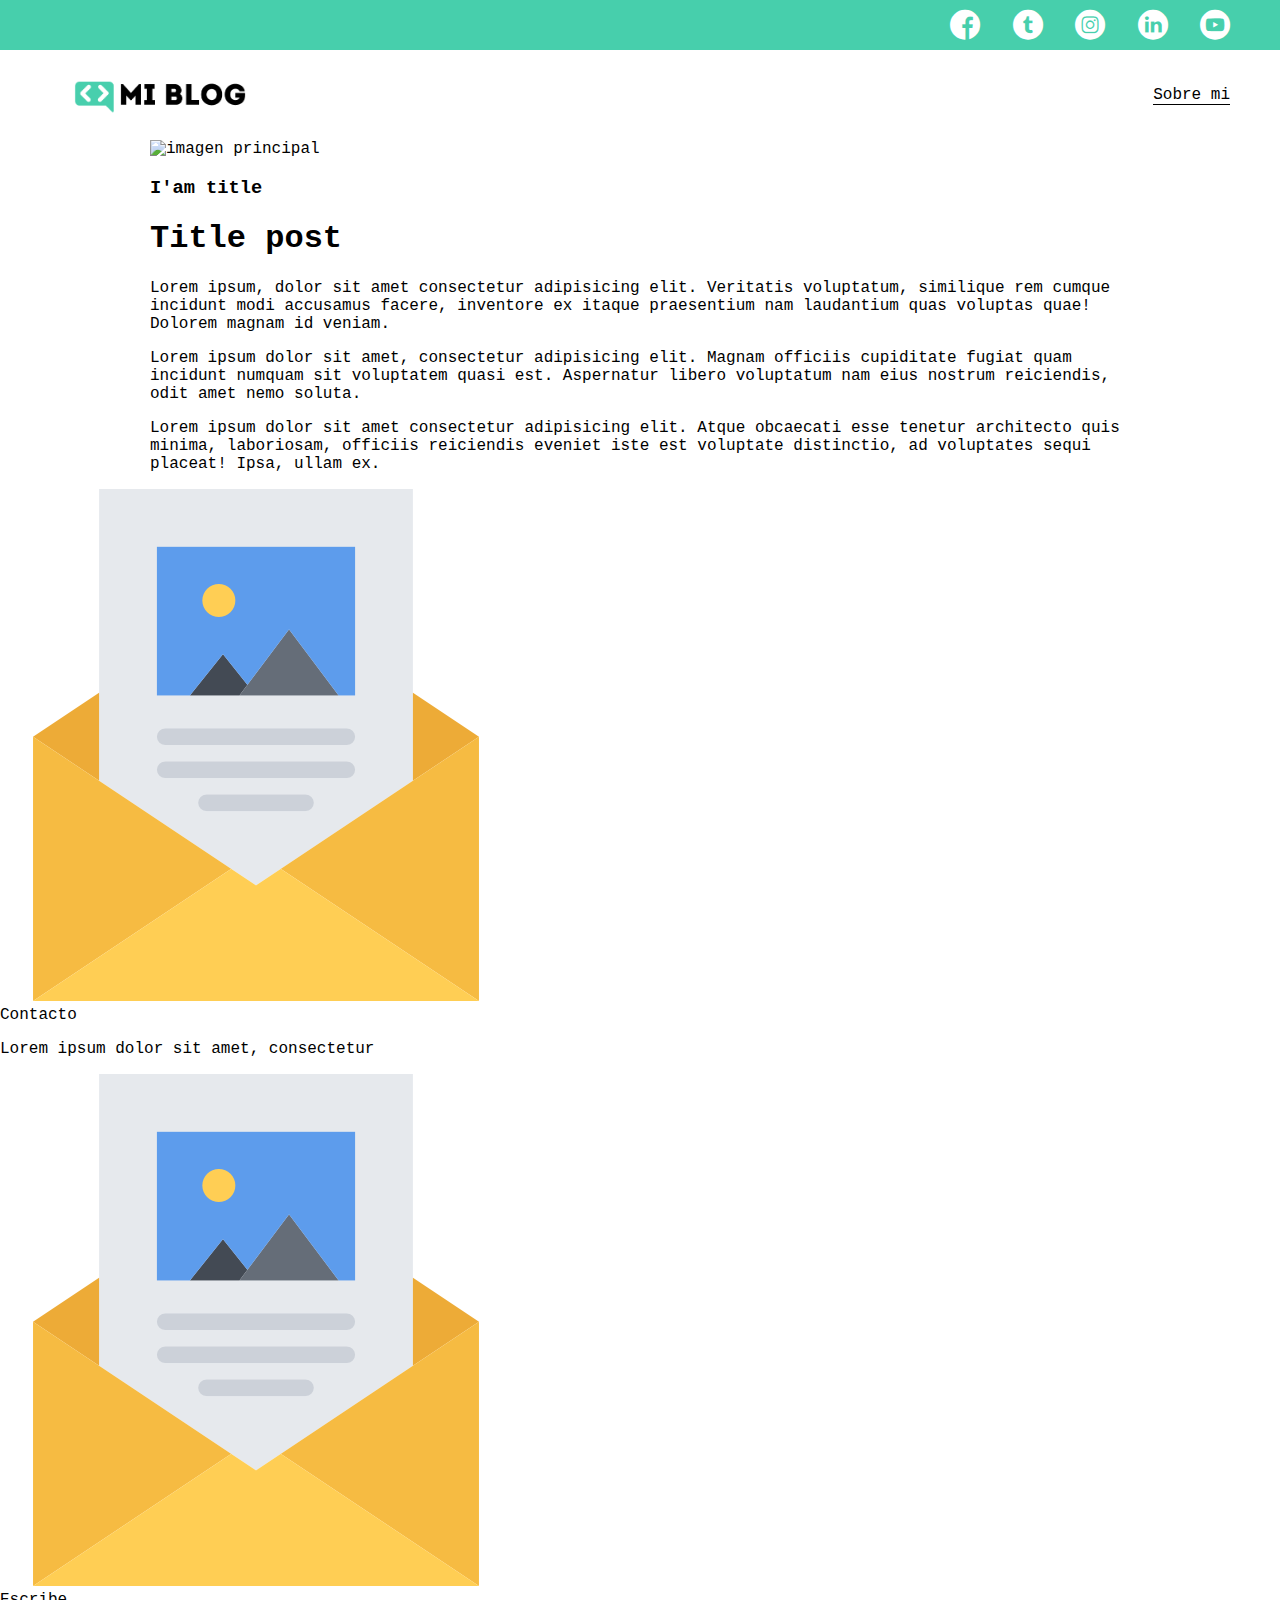
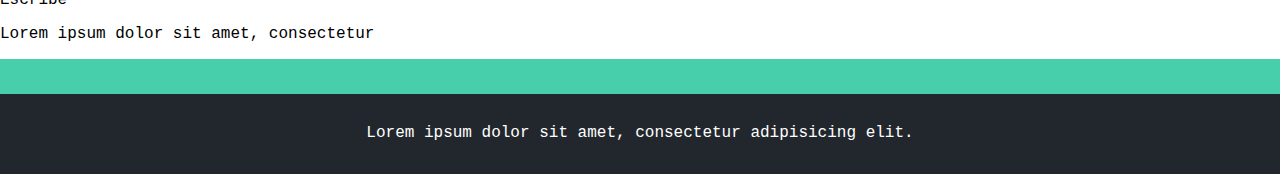
==== blog.html @ a78e069d "añadiendo html del blogpost" ====
<!DOCTYPE html>
<html lang="en">
<head>
    <meta charset="UTF-8">
    <meta name="viewport" content="width=device-width, initial-scale=1.0">
    <link rel="stylesheet" href="./css/main.css">
    <link rel="stylesheet" href="./css/font/flaticon.css">
    <title>Blogs</title>
</head>
<body class="home-body">
    <header>
        <section class="header-icons-container">
            <div class="icons">
                <a href=""><span class="flaticon-001-facebook"></span></a>
                <a href=""><span class="flaticon-002-twitter"></span></a>
                <a href=""><span class="flaticon-011-instagram"></span></a>
                <a href=""><span class="flaticon-010-linkedin"></span></a>
                <a href=""><span class="flaticon-008-youtube"></span></a>
            </div>
        </section>
        <nav>
            <section class="nav-logo-container">
                <a href=""><img src="./assets/img/Logo-negro.png" alt="Logo de mi blog"></a>
            </section>
            <section class="profile-link">
                <a href="./perfil.html">Sobre mi</a>
            </section>
        </nav>
    </header>

    <main>
        <section class="grid-container blogpost-img-container">
            <img 
                src="./assets/img/main-news-img.pn" 
                alt="imagen principal"
            >
        </section>
        <section class="blogpost-main-container">
            <div class="grid-container">
                <h3>I'am title</h3>
                <article>
                    <h1>Title post</h1>
                    <p>Lorem ipsum, dolor sit amet consectetur adipisicing elit. Veritatis voluptatum, similique rem cumque incidunt modi accusamus facere, inventore ex itaque praesentium nam laudantium quas voluptas quae! Dolorem magnam id veniam.</p>
                    <p>Lorem ipsum dolor sit amet, consectetur adipisicing elit. Magnam officiis cupiditate fugiat quam incidunt numquam sit voluptatem quasi est. Aspernatur libero voluptatum nam eius nostrum reiciendis, odit amet nemo soluta.</p>
                    <p>Lorem ipsum dolor sit amet consectetur adipisicing elit. Atque obcaecati esse tenetur architecto quis minima, laboriosam, officiis reiciendis eveniet iste est voluptate distinctio, ad voluptates sequi placeat! Ipsa, ullam ex.</p>
                </article>
            </div>
        </section>
        <section class="contact-main-container">
            <div>
                <img src="./assets/img/013-newsletter.png" alt="img">
                <div class="contact-left">
                    <a href="#">Contacto</a>
                    <p>Lorem ipsum dolor sit amet, consectetur</p>
                </div>
            </div>
            <div>
                <img src="./assets/img/013-newsletter.png" alt="img">
                <div class="contact-right">
                    <a href="#">Escribe</a>
                    <p>Lorem ipsum dolor sit amet, consectetur</p>
                </div>
            </div>
        </section>
    </main>

    <footer>
        <p>Lorem ipsum dolor sit amet, consectetur adipisicing elit.</p>
    </footer>
</body>
</html>
---- css/main.css ----
@import url(‘https://fonts.googleapis.com/css?family=Roboto+Mono:400,500,700|Roboto+Slab:400,700|Roboto:400,500,700,900&display=swap’);

body {
    font-family: 'Roboto Mono', monospace;
    margin: 0;
    padding: 0;
    position: fixed;
    top: 0;
    bottom: 0;
    left: 0;
    right: 0;   
}

.home-body {
    position: static;
}

.grid-container {
    max-width: 980px;
    margin: auto;
}

a {
    text-decoration: none;
    display: inline;
    color: black;
}

header {
    width: 100%;
    height: 140px;
    display: grid;
    grid-template-rows: 1fr 1fr;
}

header .header-icons-container {
    width: 100%;
    height: 50px;
    display: grid;
    background-color: #47cfac;
}

header .header-icons-container .icons {
    width: 300px;
    height: auto;
    display: flex;
    justify-content: space-between;
    justify-items: flex-end;
    align-items: center;
    justify-self: end;
    margin-right: 50px;
}

header .icons span {
    color: white;
}

nav {
    height: 90px;
    display: grid;
    grid-template-columns: 1fr 1fr;
}

nav .nav-logo-container {
    margin-left: 50px;
}

nav .nav-logo-container img {
    width: 220px;
    margin-top: 10px;

}

nav .profile-link {
    display: flex;
    align-items: center;
    justify-content: flex-end;
    margin-right: 50px;
}

nav .profile-link a {
    border-bottom: 1px solid black;
}


.home-main {
    display: grid;
    grid-template-columns: 1fr 4fr 1fr;
    height: 100%;
    background-image: url('../assets/img/Cover.png');
    background-position: center;
    background-repeat: no-repeat;
    background-size: cover;
}

.home-main section {
    grid-column: 2;
    display: grid;
    justify-items: center;
    height: 350px;
    margin-top: 80px;
}

.home-main-text {
    font-size: 30px;
    font-weight: 700px;
    letter-spacing: 10px;
    color: white;
    text-align: center;
}

.home-main-button {
    width: 110px;
    height: 50px;
    background-color: #47cfac;
    display: grid;
    align-items: center;
}

.home-main-button a {
    font-weight: 700;
    font-size: 18px;
}

.blogs-main {
    display: grid;
}

.blogs-news-container {
    background-color: #e6e9ed;
    padding: 0 50px 40px;
}

.blogs-main-new { 
    display: grid;
    grid-template-columns: 2fr 1fr;
    grid-template-rows: 2fr;
}


.blogs-news-img-container {
    grid-column: 1;
}

.blogs-news-img-container img {
    width: 85%;
}

.blogs-news-info-container {
    grid-column: 2;
}

.blogs-news-info-container p {
    margin-bottom: 35px;
}

.blogs-posts-container {
    padding: 0 50px 40px;
}

.blogs-posts-container h3 {
    border-bottom: 1px solid #cdd2da;
    padding-bottom: 20px;
    text-align: center;
}

.blogs-button {
    border: 1px solid #47cfac;
    padding: 10px 15px;
    font-size: 12px;
}

.blogs-posts-container .post-container { 
    display: inline-block;
    padding-left: 10px;
    max-width: 30%;
    margin-bottom: 50px;
}

.blogs-posts-container .post-container p {
    margin-bottom: 35px;
}

.blogs-posts-container .post-container img {
    width: 100%;
}

footer {
    width: 100%;
    height: 80px;
    background-color: #22272d;
    border-top: 35px solid #47cfac;
    text-align: center;
}

footer p {
    color: white;
    margin-top: 30px;
}

/* blog */
---- css/font/flaticon.css ----
/*
  	Flaticon icon font: Flaticon
  	Creation date: 20/12/2018 09:27
  	*/

@font-face {
  font-family: "Flaticon";
  src: url("./Flaticon.eot");
  src: url("./Flaticon.eot?#iefix") format("embedded-opentype"),
       url("./Flaticon.woff") format("woff"),
       url("./Flaticon.ttf") format("truetype"),
       url("./Flaticon.svg#Flaticon") format("svg");
  font-weight: normal;
  font-style: normal;
}

@media screen and (-webkit-min-device-pixel-ratio:0) {
  @font-face {
    font-family: "Flaticon";
    src: url("./Flaticon.svg#Flaticon") format("svg");
  }
}

[class^="flaticon-"]:before, [class*=" flaticon-"]:before,
[class^="flaticon-"]:after, [class*=" flaticon-"]:after {   
  font-family: Flaticon;
        font-size: 30px;
font-style: normal;
margin-left: 20px;
}

.flaticon-001-facebook:before { content: "\f100"; }
.flaticon-002-twitter:before { content: "\f101"; }
.flaticon-003-whatsapp:before { content: "\f102"; }
.flaticon-004-groupme:before { content: "\f103"; }
.flaticon-005-kik:before { content: "\f104"; }
.flaticon-006-skype:before { content: "\f105"; }
.flaticon-007-periscope:before { content: "\f106"; }
.flaticon-008-youtube:before { content: "\f107"; }
.flaticon-009-itunes:before { content: "\f108"; }
.flaticon-010-linkedin:before { content: "\f109"; }
.flaticon-011-instagram:before { content: "\f10a"; }
.flaticon-012-messenger:before { content: "\f10b"; }
.flaticon-013-twitter-1:before { content: "\f10c"; }
.flaticon-014-snapchat:before { content: "\f10d"; }
.flaticon-015-reddit:before { content: "\f10e"; }
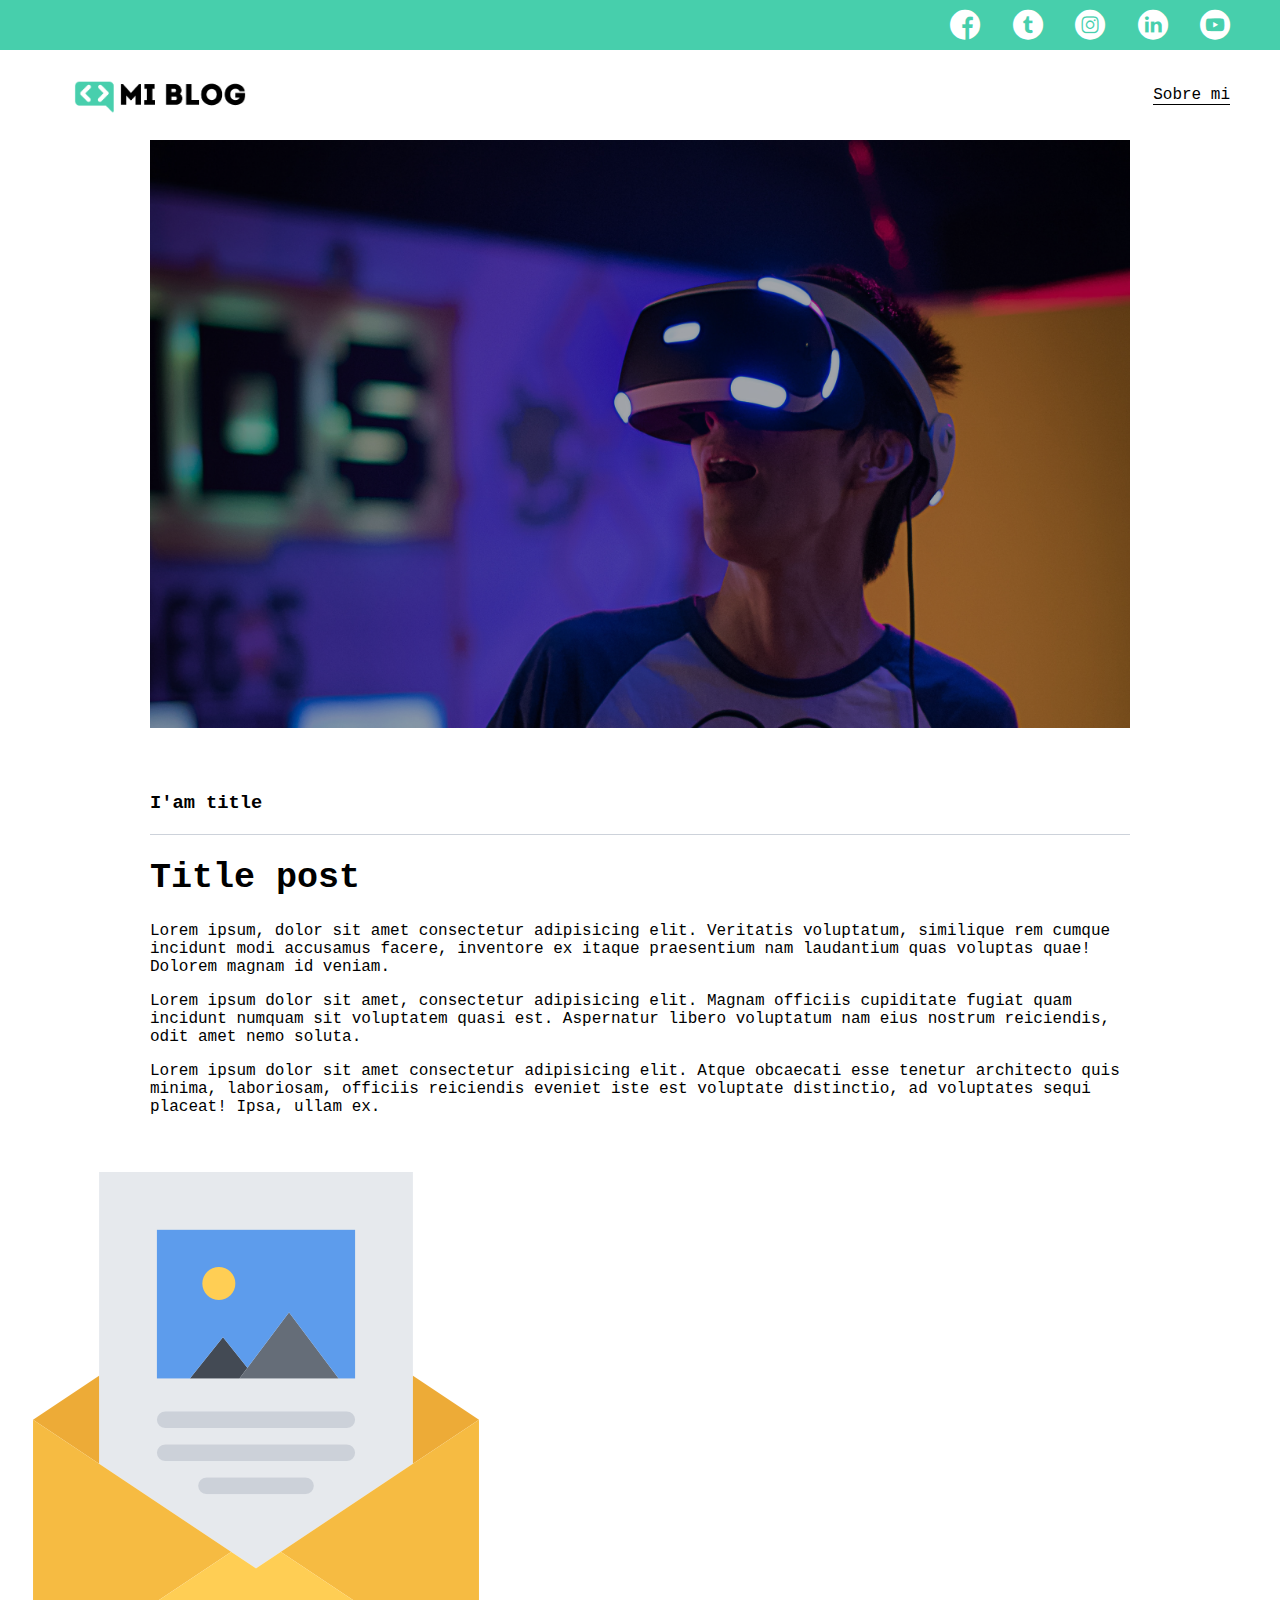
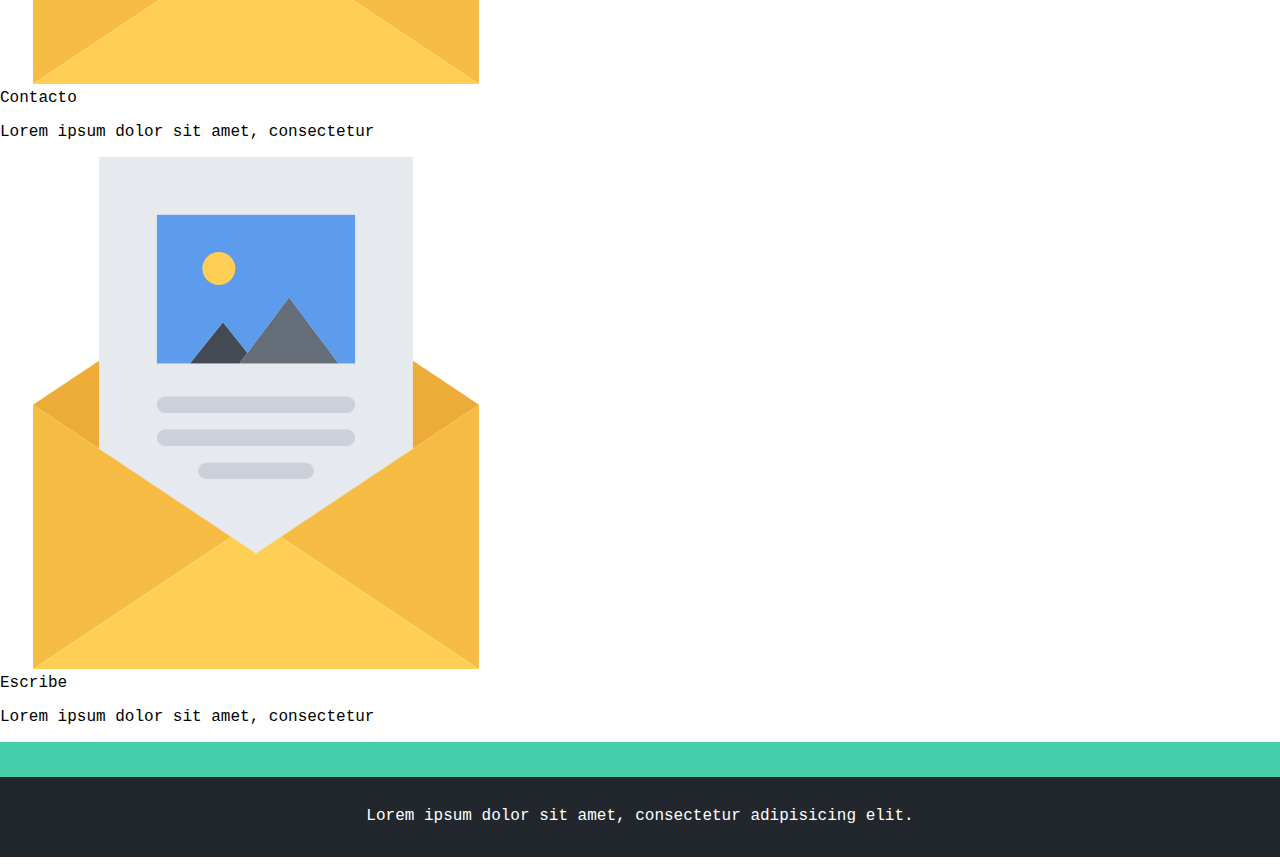
==== commit bd789694: "Agregando estilos a la página de blog" ====
--- a/blog.html
+++ b/blog.html
@@ -31,7 +31,7 @@
     <main>
         <section class="grid-container blogpost-img-container">
             <img 
-                src="./assets/img/main-news-img.pn" 
+                src="./assets/img/post-1.png" 
                 alt="imagen principal"
             >
         </section>
--- a/css/main.css
+++ b/css/main.css
@@ -199,10 +199,41 @@
 }
 
 /* blog */
-
-
-
-
-
-
-
+.blogpost-img-container {
+    padding: 0 50px 40px;
+}
+
+.blogpost-img-container img {
+    width: 100%;
+}
+
+.blogpost-main-container {
+    padding: 0 50px 40px;
+}
+
+.blogpost-main-container h3 {
+    border-bottom: 1px solid #cdd2da;
+    padding-bottom: 20px;
+}
+
+.blogpost-main-container article h1 {
+    font-size: 35px;
+}
+
+
+
+
+
+
+
+
+
+
+
+
+
+
+
+
+
+
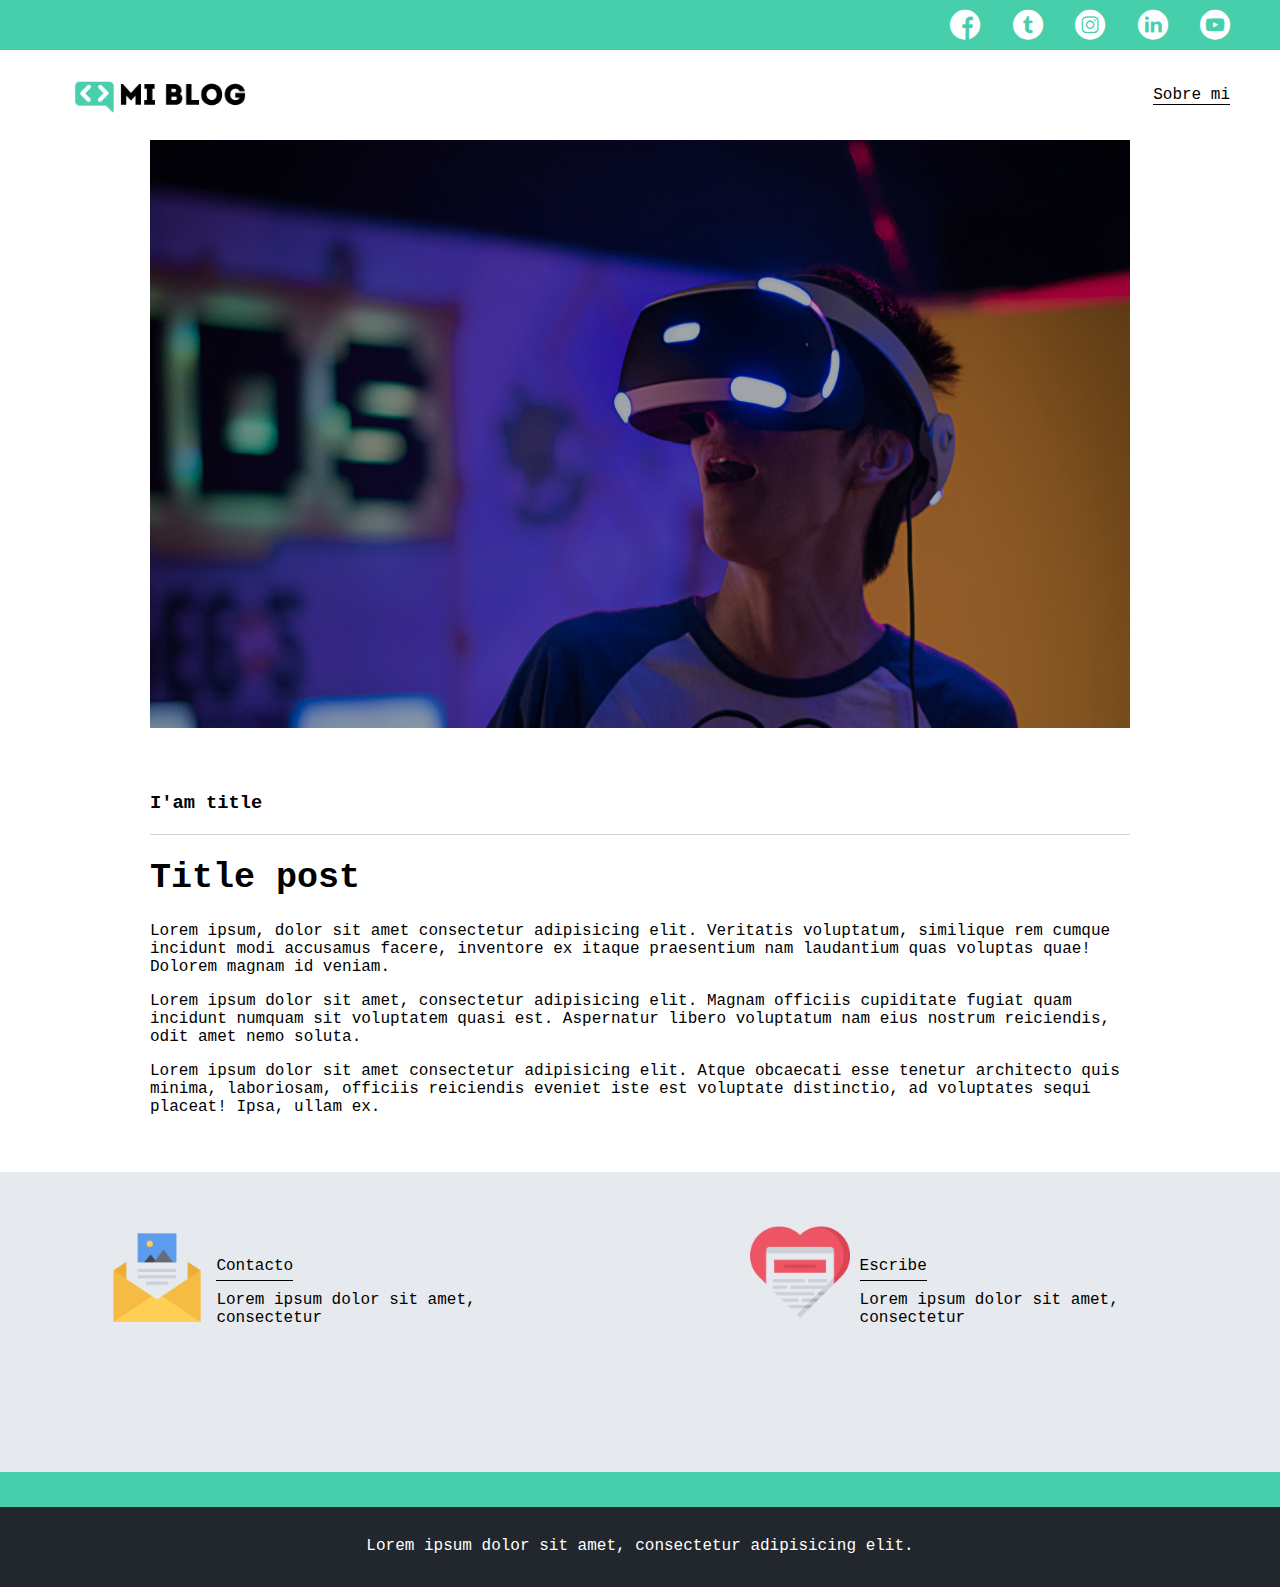
==== commit 427d0bd8: "Terminando blog, Sección de contacto" ====
--- a/blog.html
+++ b/blog.html
@@ -55,7 +55,7 @@
                 </div>
             </div>
             <div>
-                <img src="./assets/img/013-newsletter.png" alt="img">
+                <img src="./assets/img/006-like.png" alt="img">
                 <div class="contact-right">
                     <a href="#">Escribe</a>
                     <p>Lorem ipsum dolor sit amet, consectetur</p>
--- a/css/main.css
+++ b/css/main.css
@@ -220,20 +220,47 @@
     font-size: 35px;
 }
 
-
-
-
-
-
-
-
-
-
-
-
-
-
-
-
-
-
+.contact-main-container {
+    width: 100%;
+    min-height: 250px;
+    background-color: #e6e9ed;
+    text-align: center;
+    padding-bottom: 50px;
+}
+
+.contact-main-container div {
+    display: inline-block;
+    width: 49.5%;
+    height: 100%;
+}
+
+.contact-main-container div a {
+    border-bottom: 1px solid black;
+    padding-bottom: 5px;
+}
+
+.contact-main-container .contact-left, .contact-main-container .contact-right {
+    text-align: initial;
+    margin-top: 85px;
+}
+
+.contact-main-container img {
+    width: 100px;
+}
+
+
+
+
+
+
+
+
+
+
+
+
+
+
+
+
+
